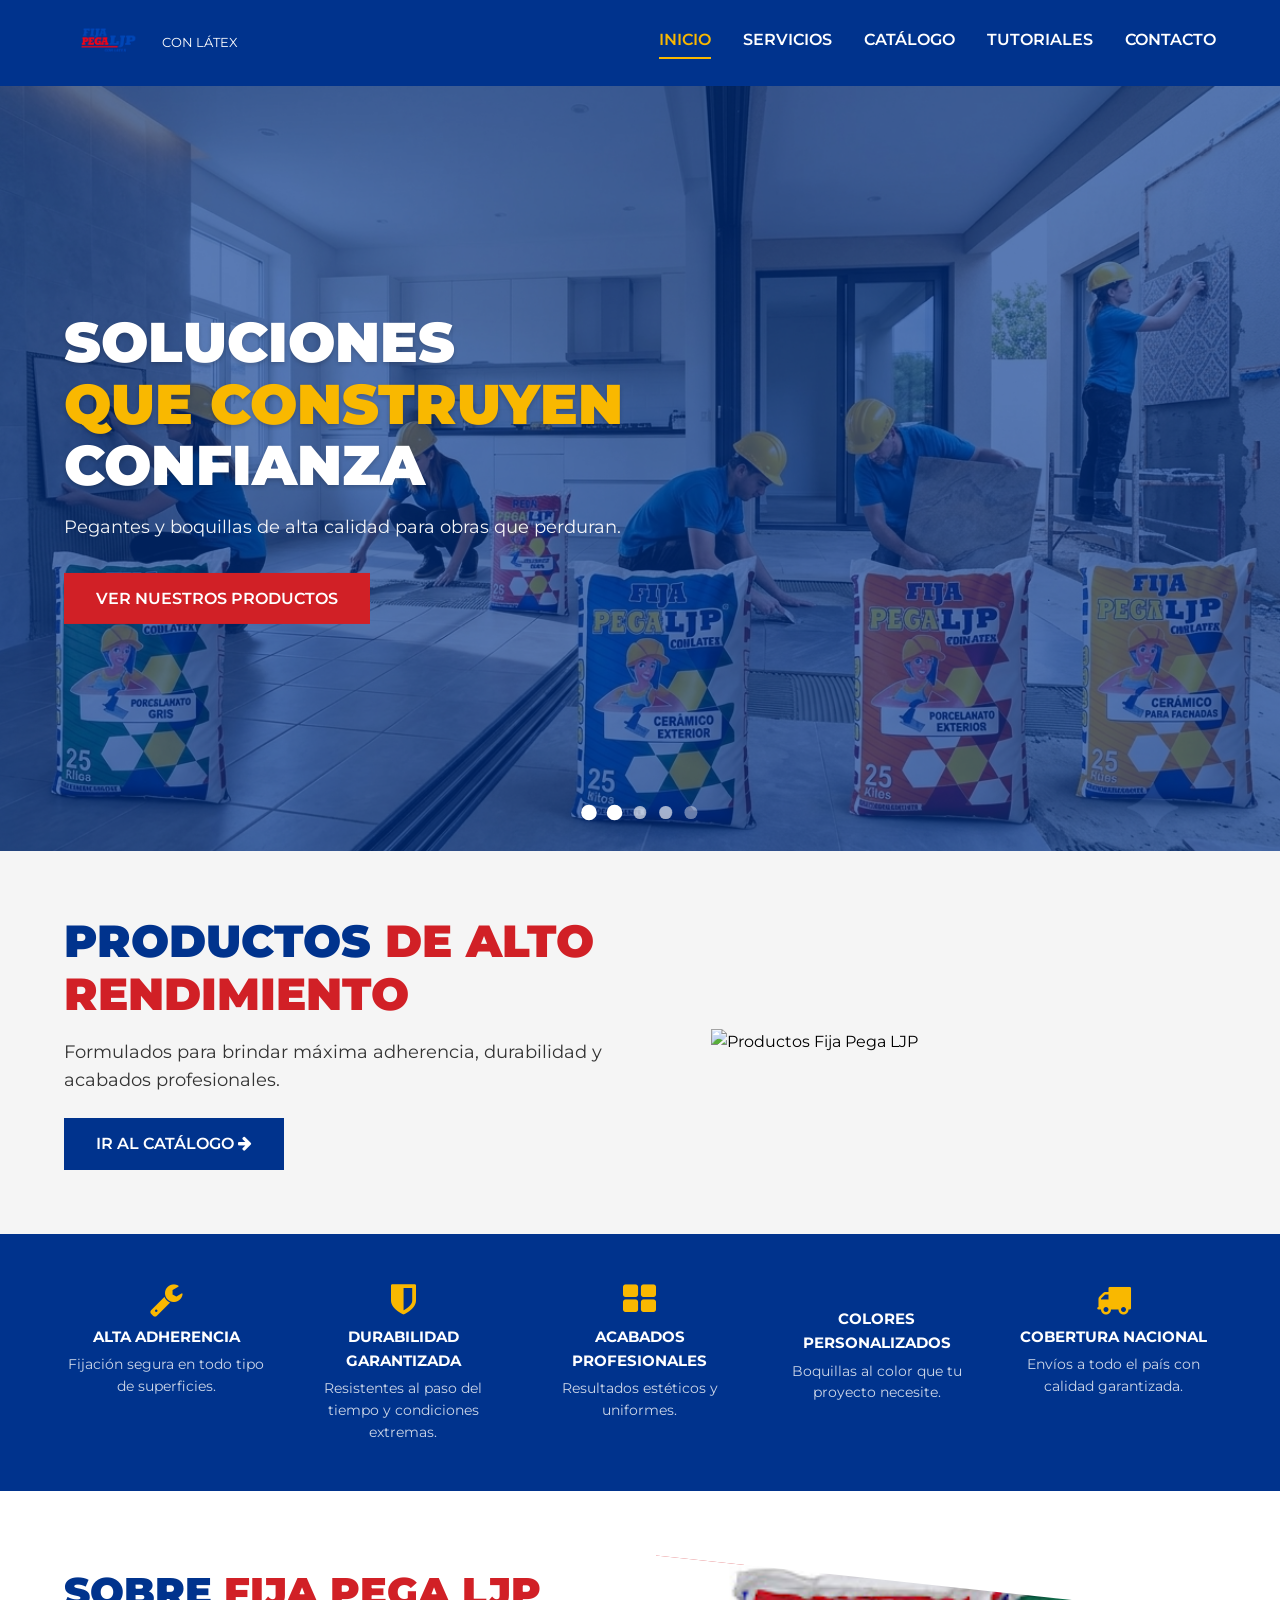
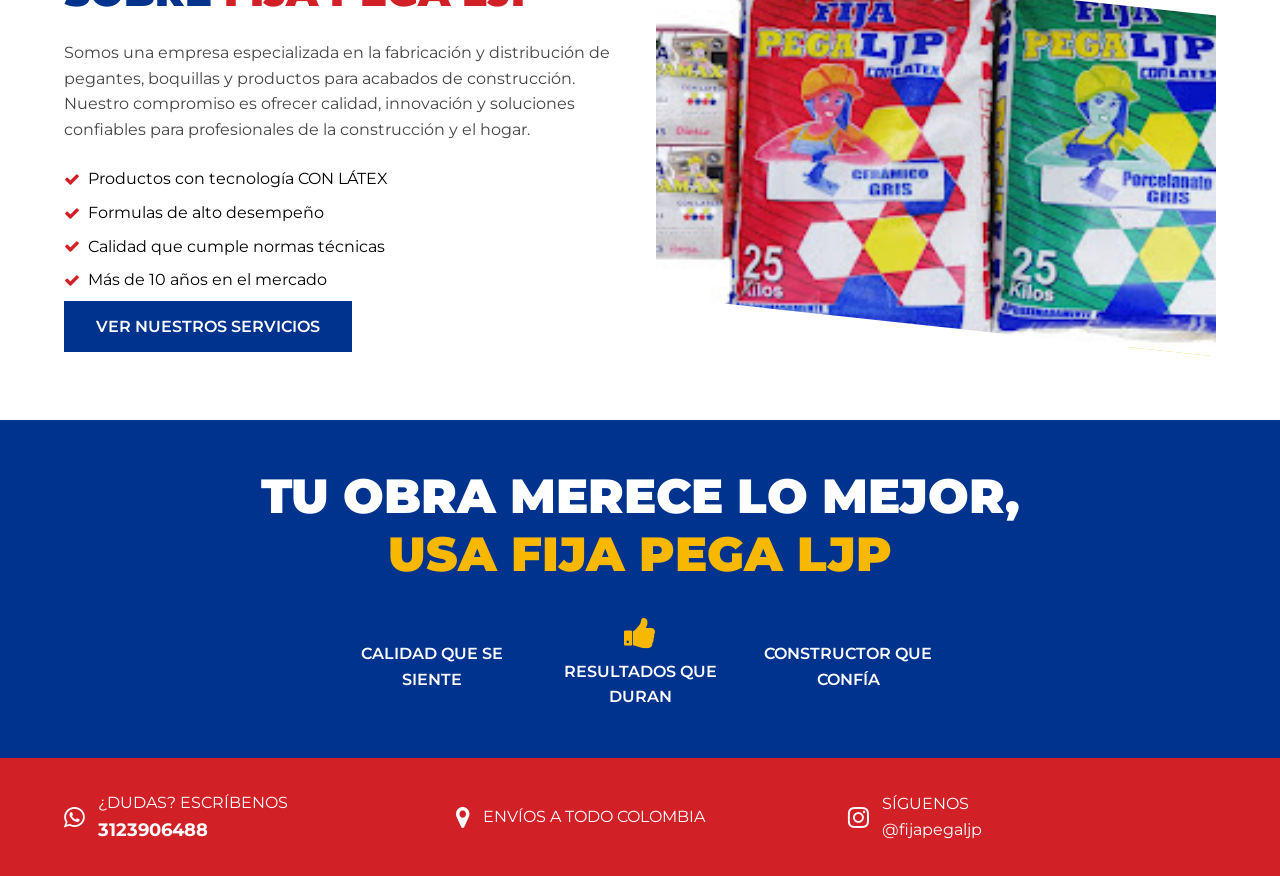
==== index.html @ b13c2d85 "Sitio web completo - Fija Pega LJP" ====
<!DOCTYPE html>
<html lang="es">
<head>
    <meta charset="UTF-8">
    <meta name="viewport" content="width=device-width, initial-scale=1.0">
    <title>Fija Pega LJP - Inicio</title>
    <link rel="stylesheet" href="index.css"> <!-- Estilo general -->
    <link href="https://cdn.jsdelivr.net/npm/font-awesome@4.7.0/css/font-awesome.min.css" rel="stylesheet">
    <link rel="preconnect" href="https://fonts.googleapis.com">
    <link rel="preconnect" href="https://fonts.gstatic.com" crossorigin>
    <link href="https://fonts.googleapis.com/css2?family=Montserrat:wght@400;600;700;900&display=swap" rel="stylesheet">
   <!-- Logo que aparece en la pestaña del navegador -->
<link rel="icon" type="image/png" href="log.png">

</head>
<body>
    <!-- Navbar con enlaces CONECTADOS -->
    <header class="navbar">
        <div class="container navbar-container">
            <div class="logo">
                <img src="log.png" alt="Logo Fija Pega LJP" class="logo-img">
                <span>CON LÁTEX</span>
            </div>

           <nav class="nav-desktop">
    <a href="index.html" class="active">INICIO</a>       <!-- ACTIVO AQUÍ -->
    <a href="servicios.html">SERVICIOS</a>
    <a href="catalogo.html">CATÁLOGO</a>
    <a href="tutoriales.html">TUTORIALES</a>
    <a href="contacto.html">CONTACTO</a>
</nav>

            <button class="menu-movil">
                <i class="fa fa-bars"></i>
            </button>
        </div>
    </header>

    <!-- Sección CARRUSEL DE IMÁGENES -->
    <section class="hero">
        <!-- Carrusel con 5 imágenes -->
<div class="carrusel">
    <div class="carrusel-imagen activa" style="background-image: url('VOLU.png');"></div>
    <div class="carrusel-imagen" style="background-image: url('imag.png');"></div>
    <div class="carrusel-imagen" style="background-image: url('porc.png');"></div>
    <div class="carrusel-imagen" style="background-image: url('fuera.png');"></div>
    <div class="carrusel-imagen" style="background-image: url('fachas.png');"></div> <!-- AQUÍ VA TU QUINTA IMAGEN -->
    <div class="capa-oscura"></div>
</div>

<!-- Indicadores (puntos) AHORA SON 5 -->
<div class="indicadores">
    <span class="activa" data-idx="0"></span>
    <span data-idx="1"></span>
    <span data-idx="2"></span>
    <span data-idx="3"></span>
    <span data-idx="4"></span> <!-- Quinto punto agregado -->
</div>
        
        <div class="container hero-contenido">
            <div class="hero-texto">
                <h2>SOLUCIONES<br><span>QUE CONSTRUYEN</span><br>CONFIANZA</h2>
                <p>Pegantes y boquillas de alta calidad para obras que perduran.</p>
                <a href="catalogo.html" class="boton boton-rojo">VER NUESTROS PRODUCTOS</a> <!-- ENLACE DIRECTO A CATÁLOGO -->
            </div>
        </div>

        <div class="indicadores">
            <span class="activa" data-idx="0"></span>
            <span data-idx="1"></span>
            <span data-idx="2"></span>
        </div>
    </section>

    <!-- Sección Productos -->
    <section class="productos">
        <div class="container productos-grid">
            <div class="productos-texto">
                <h3>PRODUCTOS <span>DE ALTO RENDIMIENTO</span></h3>
                <p>Formulados para brindar máxima adherencia, durabilidad y acabados profesionales.</p>
                <a href="catalogo.html" class="boton boton-azul">IR AL CATÁLOGO <i class="fa fa-arrow-right"></i></a> <!-- ENLACE A CATÁLOGO -->
            </div>
            <div class="productos-imagen">
                <img src="imagenes/productos-principales.png" alt="Productos Fija Pega LJP">
            </div>
        </div>
    </section>

    <!-- Características -->
    <section class="caracteristicas">
        <div class="container caracteristicas-grid">
            <div class="caracteristica-item">
                <i class="fa fa-wrench"></i>
                <h4>ALTA ADHERENCIA</h4>
                <p>Fijación segura en todo tipo de superficies.</p>
            </div>
            <div class="caracteristica-item">
                <i class="fa fa-shield"></i>
                <h4>DURABILIDAD GARANTIZADA</h4>
                <p>Resistentes al paso del tiempo y condiciones extremas.</p>
            </div>
            <div class="caracteristica-item">
                <i class="fa fa-th-large"></i>
                <h4>ACABADOS PROFESIONALES</h4>
                <p>Resultados estéticos y uniformes.</p>
            </div>
            <div class="caracteristica-item">
                <i class="fa fa-palette"></i>
                <h4>COLORES PERSONALIZADOS</h4>
                <p>Boquillas al color que tu proyecto necesite.</p>
            </div>
            <div class="caracteristica-item">
                <i class="fa fa-truck"></i>
                <h4>COBERTURA NACIONAL</h4>
                <p>Envíos a todo el país con calidad garantizada.</p>
            </div>
        </div>
    </section>

    <!-- Sobre Nosotros -->
    <section class="nosotros">
        <div class="container nosotros-grid">
            <div class="nosotros-texto">
                <h3>SOBRE <span>FIJA PEGA LJP</span></h3>
                <p>Somos una empresa especializada en la fabricación y distribución de pegantes, boquillas y productos para acabados de construcción. Nuestro compromiso es ofrecer calidad, innovación y soluciones confiables para profesionales de la construcción y el hogar.</p>
                <ul>
                    <li><i class="fa fa-check"></i> Productos con tecnología CON LÁTEX</li>
                    <li><i class="fa fa-check"></i> Formulas de alto desempeño</li>
                    <li><i class="fa fa-check"></i> Calidad que cumple normas técnicas</li>
                    <li><i class="fa fa-check"></i> Más de 10 años en el mercado</li>
                </ul>
                <a href="servicios.html" class="boton boton-azul">VER NUESTROS SERVICIOS</a> <!-- ENLACE A SERVICIOS -->
            </div>
            <div class="nosotros-imagen">
                <img src="FIJA.jpg" alt="Trabajador instalando cerámica">
                <div class="recorte-amarillo"></div>
                <div class="recorte-rojo"></div>
            </div>
        </div>
    </section>

    <!-- Frase Final -->
    <section class="frase-final">
        <div class="container">
            <h3>TU OBRA MERECE LO MEJOR, <br><span>USA FIJA PEGA LJP</span></h3>
            <div class="iconos-grid">
                <div class="icono-item">
                    <i class="fa fa-medal"></i>
                    <p>CALIDAD QUE SE SIENTE</p>
                </div>
                <div class="icono-item">
                    <i class="fa fa-thumbs-up"></i>
                    <p>RESULTADOS QUE DURAN</p>
                </div>
                <div class="icono-item">
                    <i class="fa fa-hard-hat"></i>
                    <p>CONSTRUCTOR QUE CONFÍA</p>
                </div>
            </div>
        </div>
    </section>

    <!-- Footer -->
    <footer class="footer">
        <div class="container footer-grid">
            <div class="footer-item">
                <i class="fa fa-whatsapp"></i>
                <div>
                    <p>¿DUDAS? ESCRÍBENOS</p>
                    <p class="telefono">3123906488</p>
                </div>
            </div>
            <div class="footer-item">
                <i class="fa fa-map-marker"></i>
                <p>ENVÍOS A TODO COLOMBIA</p>
            </div>
            <div class="footer-item">
                <i class="fa fa-instagram"></i>
                <p>SÍGUENOS <br> @fijapegaljp</p>
            </div>
        </div>
    </footer>

    <!-- Código para carrusel -->
    <script>
    const slides = document.querySelectorAll('.carrusel-imagen');
    const puntos = document.querySelectorAll('.indicadores span');
    let actual = 0;

    function cambiarSlide(n) {
        slides[actual].classList.remove('activa');
        puntos[actual].classList.remove('activa');
        actual = (n !== undefined) ? n : (actual + 1) % slides.length;
        slides[actual].classList.add('activa');
        puntos[actual].classList.add('activa');
    }
    setInterval(cambiarSlide, 5000); // Cambia cada 5 segundos
    puntos.forEach((punto, i) => punto.addEventListener('click', () => cambiarSlide(i)));
</script>
</body>
</html>
---- index.css ----
/* === RESET Y BASE === */
* {
    margin: 0;
    padding: 0;
    box-sizing: border-box;
}
body {
    font-family: 'Montserrat', sans-serif;
    line-height: 1.6;
    overflow-x: hidden;
}
a {
    text-decoration: none;
}
ul {
    list-style: none;
}
.container {
    width: 90%;
    max-width: 1200px;
    margin: 0 auto;
}

/* === COLORES PRINCIPALES === */
:root {
    --azul-primario: #00338D;
    --rojo-secundario: #D12026;
    --amarillo: #F9B800;
    --gris-claro: #F5F5F5;
    --blanco: #FFFFFF;
}

/* === NAVBAR === */
.navbar {
    background-color: var(--azul-primario);
    color: var(--blanco);
    padding: 0.8rem 0;
    position: relative;
    z-index: 10;
}
.navbar-container {
    display: flex;
    justify-content: space-between;
    align-items: center;
}
.logo {
    display: flex;
    align-items: center;
    gap: 0.5rem;
}
.logo-img {
    height: 60px;
    width: auto;
}
.logo span {
    font-size: 0.8rem;
    color: var(--blanco);
}
.nav-desktop {
    display: none;
}
.nav-desktop a {
    color: var(--blanco);
    font-weight: 600;
    margin-left: 2rem;
    transition: color 0.3s;
}
.nav-desktop a:hover,
.nav-desktop a.active {
    color: var(--amarillo);
    border-bottom: 2px solid var(--amarillo);
    padding-bottom: 0.3rem;
}
.menu-movil {
    background: transparent;
    border: none;
    color: var(--blanco);
    font-size: 1.5rem;
    cursor: pointer;
}

/* === HERO / CARRUSEL === */
.hero {
    position: relative;
    height: 85vh;
    min-height: 500px;
    overflow: hidden;
}
.carrusel {
    width: 100%;
    height: 100%;
    position: relative;
}
.carrusel-imagen {
    position: absolute;
    top: 0;
    left: 0;
    width: 100%;
    height: 100%;
    background-size: cover;
    background-position: center center;
    opacity: 0;
    transition: opacity 0.8s ease;
    z-index: 1;
}
.carrusel-imagen.activa {
    opacity: 1;
    z-index: 2;
}
.capa-oscura {
    position: absolute;
    top: 0;
    left: 0;
    width: 100%;
    height: 100%;
    background-color: rgba(0, 51, 141, 0.65); /* Azul con transparencia, se ve la imagen */
    z-index: 3;
}
.hero-contenido {
    position: absolute;
    top: 50%;
    left: 50%;
    transform: translate(-50%, -50%);
    width: 90%;
    max-width: 1200px;
    z-index: 5;
    color: var(--blanco);
}
.hero-texto h2 {
    font-size: clamp(2rem, 5vw, 3.5rem);
    font-weight: 900;
    line-height: 1.1;
    text-shadow: 0 2px 4px rgba(0,0,0,0.2);
}
.hero-texto h2 span {
    color: var(--amarillo);
}
.hero-texto p {
    font-size: 1.1rem;
    margin: 1rem 0 2rem;
    opacity: 0.95;
}
.boton {
    padding: 0.8rem 2rem;
    font-weight: 600;
    display: inline-block;
    transition: background 0.3s;
}
.boton-rojo {
    background-color: var(--rojo-secundario);
    color: var(--blanco);
}
.boton-rojo:hover {
    background-color: #b01a20;
}
.indicadores {
    position: absolute;
    bottom: 2rem;
    left: 50%;
    transform: translateX(-50%);
    display: flex;
    gap: 0.8rem;
    z-index: 6;
}
.indicadores span {
    width: 0.8rem;
    height: 0.8rem;
    border-radius: 50%;
    background-color: rgba(255,255,255,0.4);
    cursor: pointer;
    transition: all 0.3s;
}
.indicadores span.activa {
    background-color: var(--blanco);
    transform: scale(1.2);
}

/* === PRODUCTOS === */
.productos {
    background-color: var(--gris-claro);
    padding: 4rem 0;
}
.productos-grid {
    display: grid;
    gap: 2rem;
}
.productos-texto h3 {
    font-size: clamp(1.8rem, 4vw, 2.8rem);
    font-weight: 900;
    color: var(--azul-primario);
    line-height: 1.2;
}
.productos-texto h3 span {
    color: var(--rojo-secundario);
}
.productos-texto p {
    margin: 1rem 0 1.5rem;
    color: #333;
    font-size: 1.1rem;
}
.boton-azul {
    background-color: var(--azul-primario);
    color: var(--blanco);
}
.boton-azul:hover {
    background-color: #002870;
}
.productos-imagen img {
    width: 100%;
    max-width: 450px;
    display: block;
    margin: 0 auto;
}

/* === CARACTERÍSTICAS === */
.caracteristicas {
    background-color: var(--azul-primario);
    color: var(--blanco);
    padding: 3rem 0;
}
.caracteristicas-grid {
    display: grid;
    grid-template-columns: repeat(2, 1fr);
    gap: 2rem;
    text-align: center;
}
.caracteristica-item i {
    font-size: 2.2rem;
    color: var(--amarillo);
    margin-bottom: 0.5rem;
}
.caracteristica-item h4 {
    font-weight: 700;
    font-size: 0.95rem;
}
.caracteristica-item p {
    font-size: 0.85rem;
    opacity: 0.8;
    margin-top: 0.3rem;
}

/* === SOBRE NOSOTROS === */
.nosotros {
    padding: 4rem 0;
}
.nosotros-grid {
    display: grid;
    gap: 2rem;
}
.nosotros-texto h3 {
    font-size: clamp(1.8rem, 4vw, 2.5rem);
    font-weight: 900;
    color: var(--azul-primario);
}
.nosotros-texto h3 span {
    color: var(--rojo-secundario);
}
.nosotros-texto p {
    margin: 1rem 0 1.5rem;
    color: #444;
}
.nosotros-texto ul li {
    margin: 0.5rem 0;
    display: flex;
    align-items: center;
    gap: 0.5rem;
}
.nosotros-texto ul li i {
    color: var(--rojo-secundario);
}
.nosotros-imagen {
    position: relative;
    clip-path: polygon(0 0, 100% 15%, 100% 100%, 0 85%);
    overflow: hidden;
}
.nosotros-imagen img {
    width: 100%;
    height: 100%;
    object-fit: cover;
    display: block;
}
.recorte-amarillo {
    position: absolute;
    bottom: -0.5rem;
    right: -0.5rem;
    width: 6rem;
    height: 6rem;
    background-color: var(--amarillo);
    z-index: -1;
}
.recorte-rojo {
    position: absolute;
    top: -0.5rem;
    left: -0.5rem;
    width: 6rem;
    height: 6rem;
    background-color: var(--rojo-secundario);
    z-index: -1;
}

/* === FRASE FINAL === */
.frase-final {
    background-color: var(--azul-primario);
    color: var(--blanco);
    padding: 3rem 0;
    text-align: center;
}
.frase-final h3 {
    font-size: clamp(1.8rem, 4vw, 3rem);
    font-weight: 900;
    text-transform: uppercase;
    line-height: 1.2;
}
.frase-final h3 span {
    color: var(--amarillo);
}
.iconos-grid {
    display: grid;
    grid-template-columns: repeat(3, 1fr);
    gap: 1.5rem;
    margin-top: 2rem;
    max-width: 600px;
    margin-left: auto;
    margin-right: auto;
}
.icono-item i {
    font-size: 2.2rem;
    color: var(--amarillo);
    margin-bottom: 0.5rem;
}
.icono-item p {
    font-weight: 600;
}

/* === FOOTER === */
.footer {
    background-color: var(--rojo-secundario);
    color: var(--blanco);
    padding: 2rem 0;
}
.footer-grid {
    display: grid;
    gap: 1.5rem;
    text-align: center;
}
.footer-item {
    display: flex;
    align-items: center;
    justify-content: center;
    gap: 0.8rem;
}
.footer-item i {
    font-size: 1.5rem;
}
.telefono {
    font-weight: 700;
    font-size: 1.1rem;
}

/* === RESPONSIVE: ESCRITORIO === */
@media (min-width: 768px) {
    .nav-desktop {
        display: flex;
    }
    .menu-movil {
        display: none;
    }
    .productos-grid,
    .nosotros-grid {
        grid-template-columns: 1fr 1fr;
        align-items: center;
    }
    .caracteristicas-grid {
        grid-template-columns: repeat(5, 1fr);
    }
    .footer-grid {
        grid-template-columns: repeat(3, 1fr);
        text-align: left;
    }
    .footer-item {
        justify-content: flex-start;
    }
}
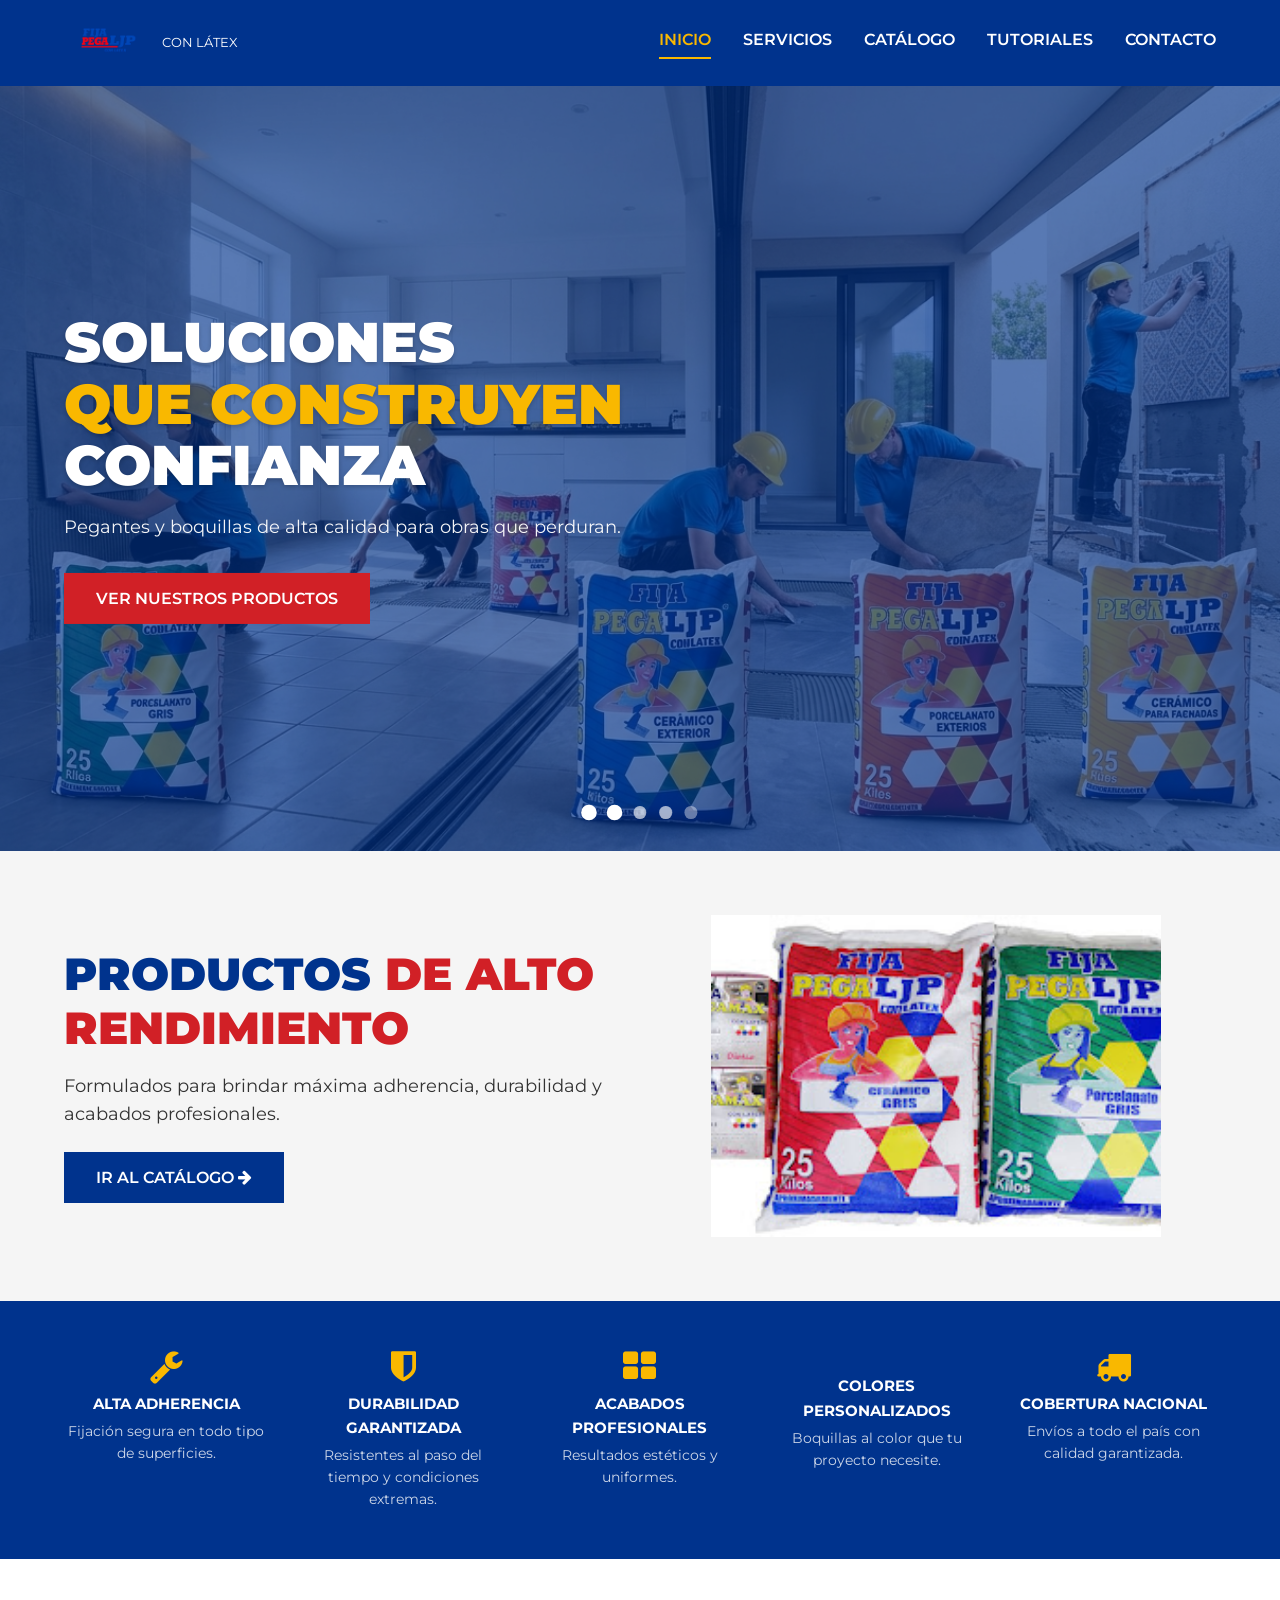
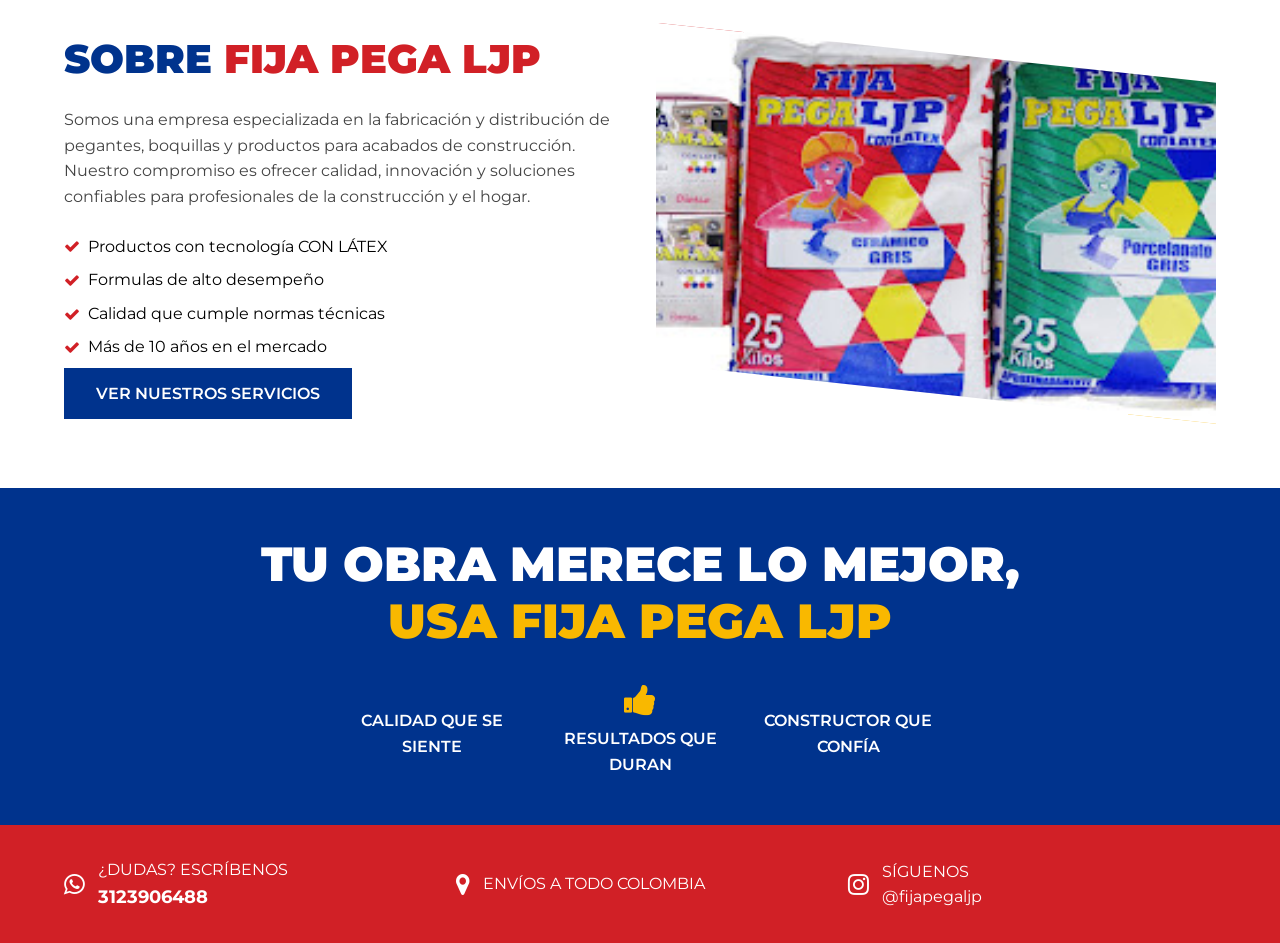
==== commit 435eb947: "Arreglo final menú: overflow visible + clic seguro" ====
--- a/index.html
+++ b/index.html
@@ -81,7 +81,7 @@
                 <a href="catalogo.html" class="boton boton-azul">IR AL CATÁLOGO <i class="fa fa-arrow-right"></i></a> <!-- ENLACE A CATÁLOGO -->
             </div>
             <div class="productos-imagen">
-                <img src="imagenes/productos-principales.png" alt="Productos Fija Pega LJP">
+                <img src="FIJA.jpg" alt="Productos Fija Pega LJP">
             </div>
         </div>
     </section>
@@ -196,6 +196,30 @@
     }
     setInterval(cambiarSlide, 5000); // Cambia cada 5 segundos
     puntos.forEach((punto, i) => punto.addEventListener('click', () => cambiarSlide(i)));
+    
+</script>
+<script>
+const botonMenu = document.querySelector('.menu-movil');
+const nav = document.querySelector('.nav-desktop');
+
+console.log({botonMenu, nav}); // ayuda a ver si los encuentra
+
+if (botonMenu && nav) {
+    botonMenu.addEventListener('click', function(e) {
+        e.preventDefault();
+        nav.classList.toggle('mostrar');
+        this.innerHTML = nav.classList.contains('mostrar') 
+            ? '<i class="fa fa-times"></i>' 
+            : '<i class="fa fa-bars"></i>';
+    });
+
+    nav.querySelectorAll('a').forEach(enlace => {
+        enlace.addEventListener('click', () => {
+            nav.classList.remove('mostrar');
+            botonMenu.innerHTML = '<i class="fa fa-bars"></i>';
+        });
+    });
+}
 </script>
 </body>
 </html>
--- a/index.css
+++ b/index.css
@@ -380,4 +380,71 @@
     .footer-item {
         justify-content: flex-start;
     }
+}
+
+/* MENÚ HAMBURGUESA FINAL */
+.menu-movil {
+    display: none;
+    background: transparent;
+    border: none;
+    font-size: 2rem;
+    color: #ffffff !important;
+    cursor: pointer;
+    position: absolute;
+    right: 20px;
+    top: 50%;
+    transform: translateY(-50%);
+    z-index: 99999 !important; /* Encima absoluto */
+    pointer-events: auto !important; /* Recibe clic sí o sí */
+    margin: 0;
+    padding: 0;
+}
+
+@media (max-width: 768px) {
+    .menu-movil {
+        display: block !important;
+    }
+
+    .navbar {
+        position: relative;
+        overflow: visible !important; /* Evita que corte el menú */
+    }
+
+    .navbar-container {
+        position: relative;
+        z-index: 100;
+        overflow: visible !important;
+    }
+
+    .nav-desktop {
+        position: absolute;
+        top: 100%;
+        left: 0;
+        width: 100%;
+        background: #ffffff !important;
+        display: flex;
+        flex-direction: column;
+        box-shadow: 0 6px 12px rgba(0,0,0,0.15);
+        max-height: 0;
+        overflow: hidden;
+        transition: max-height 0.4s ease;
+        z-index: 99998 !important;
+        pointer-events: auto !important;
+    }
+
+    .nav-desktop.mostrar {
+        max-height: 400px;
+    }
+
+    .nav-desktop a {
+        display: block !important;
+        padding: 1.2rem 1.8rem !important;
+        color: #005293 !important;
+        font-weight: 700 !important;
+        font-size: 16px !important;
+        border-bottom: 1px solid #eee !important;
+        background: #ffffff !important;
+        text-align: left !important;
+        pointer-events: auto !important;
+    }
 }
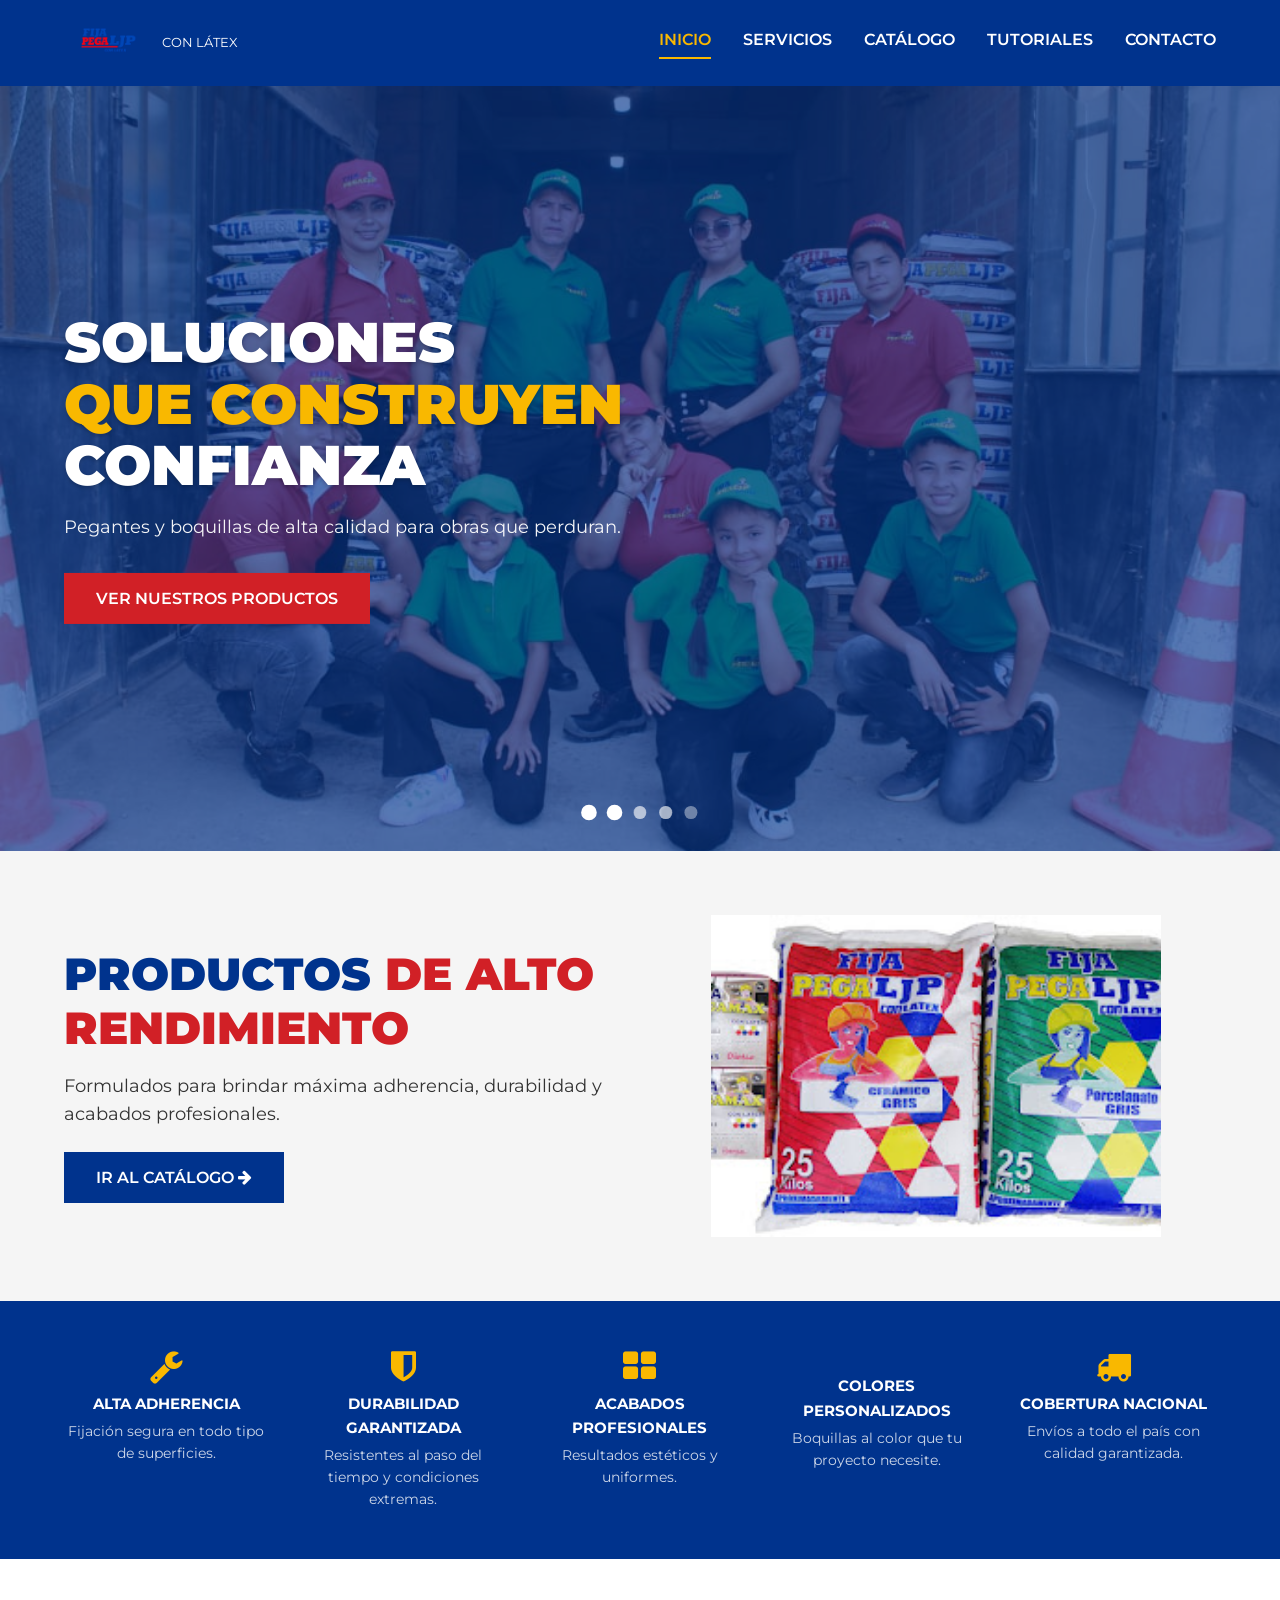
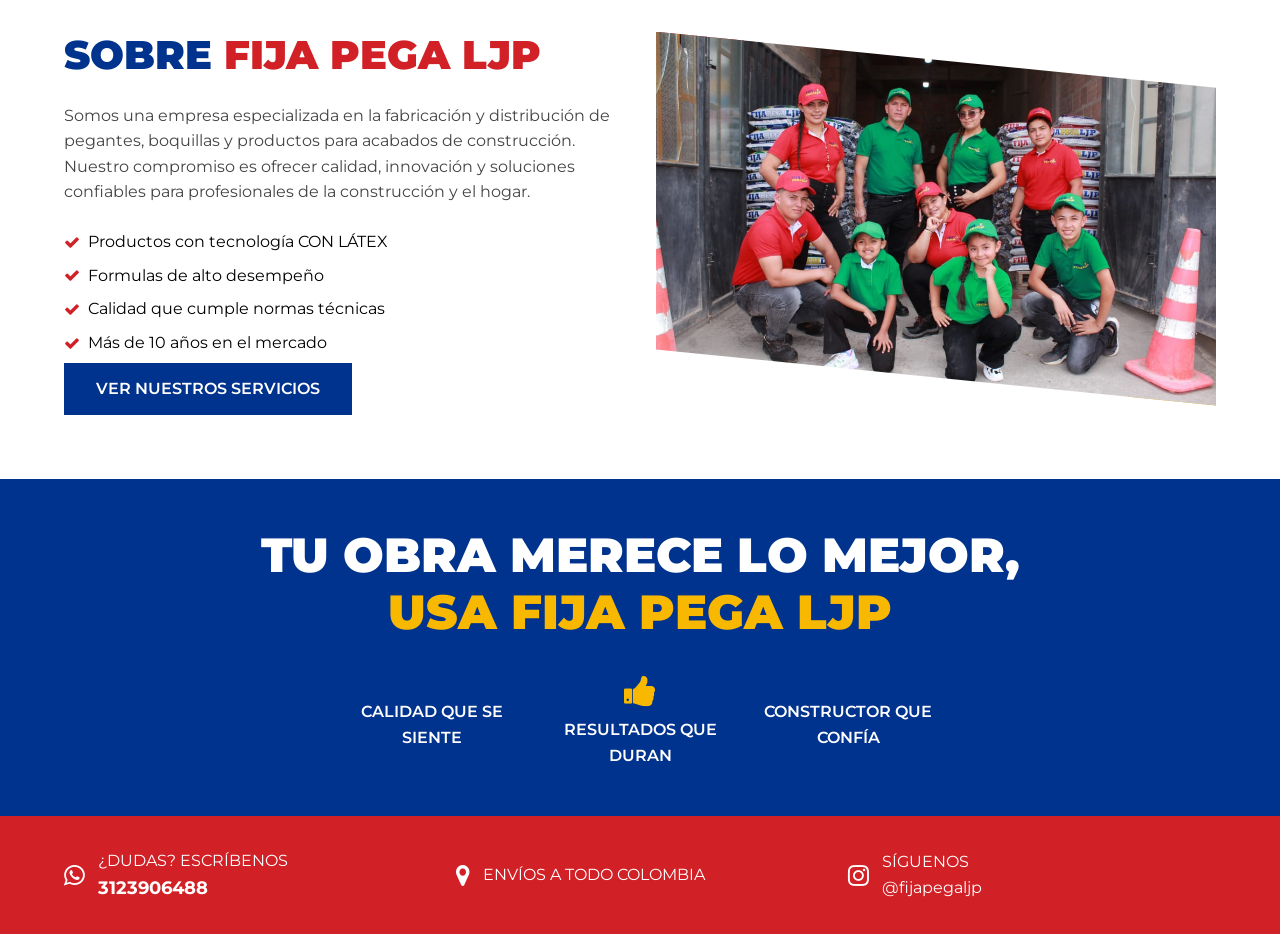
==== commit d5b2cdf1: "actualizacion de  imagenes" ====
--- a/index.html
+++ b/index.html
@@ -40,11 +40,11 @@
     <section class="hero">
         <!-- Carrusel con 5 imágenes -->
 <div class="carrusel">
-    <div class="carrusel-imagen activa" style="background-image: url('VOLU.png');"></div>
-    <div class="carrusel-imagen" style="background-image: url('imag.png');"></div>
-    <div class="carrusel-imagen" style="background-image: url('porc.png');"></div>
-    <div class="carrusel-imagen" style="background-image: url('fuera.png');"></div>
-    <div class="carrusel-imagen" style="background-image: url('fachas.png');"></div> <!-- AQUÍ VA TU QUINTA IMAGEN -->
+    <div class="carrusel-imagen activa" style="background-image: url('fabri2.jpeg');"></div>
+    <div class="carrusel-imagen" style="background-image: url('hora.jpeg');"></div>
+    <div class="carrusel-imagen" style="background-image: url('ORLAN.jpeg');"></div>
+    <div class="carrusel-imagen" style="background-image: url('sabre.jpeg');"></div>
+    <div class="carrusel-imagen" style="background-image: url('portaa.jpeg');"></div> <!-- AQUÍ VA TU QUINTA IMAGEN -->
     <div class="capa-oscura"></div>
 </div>
 
@@ -132,7 +132,7 @@
                 <a href="servicios.html" class="boton boton-azul">VER NUESTROS SERVICIOS</a> <!-- ENLACE A SERVICIOS -->
             </div>
             <div class="nosotros-imagen">
-                <img src="FIJA.jpg" alt="Trabajador instalando cerámica">
+                <img src="fabri2.jpeg" alt="Trabajador instalando cerámica">
                 <div class="recorte-amarillo"></div>
                 <div class="recorte-rojo"></div>
             </div>
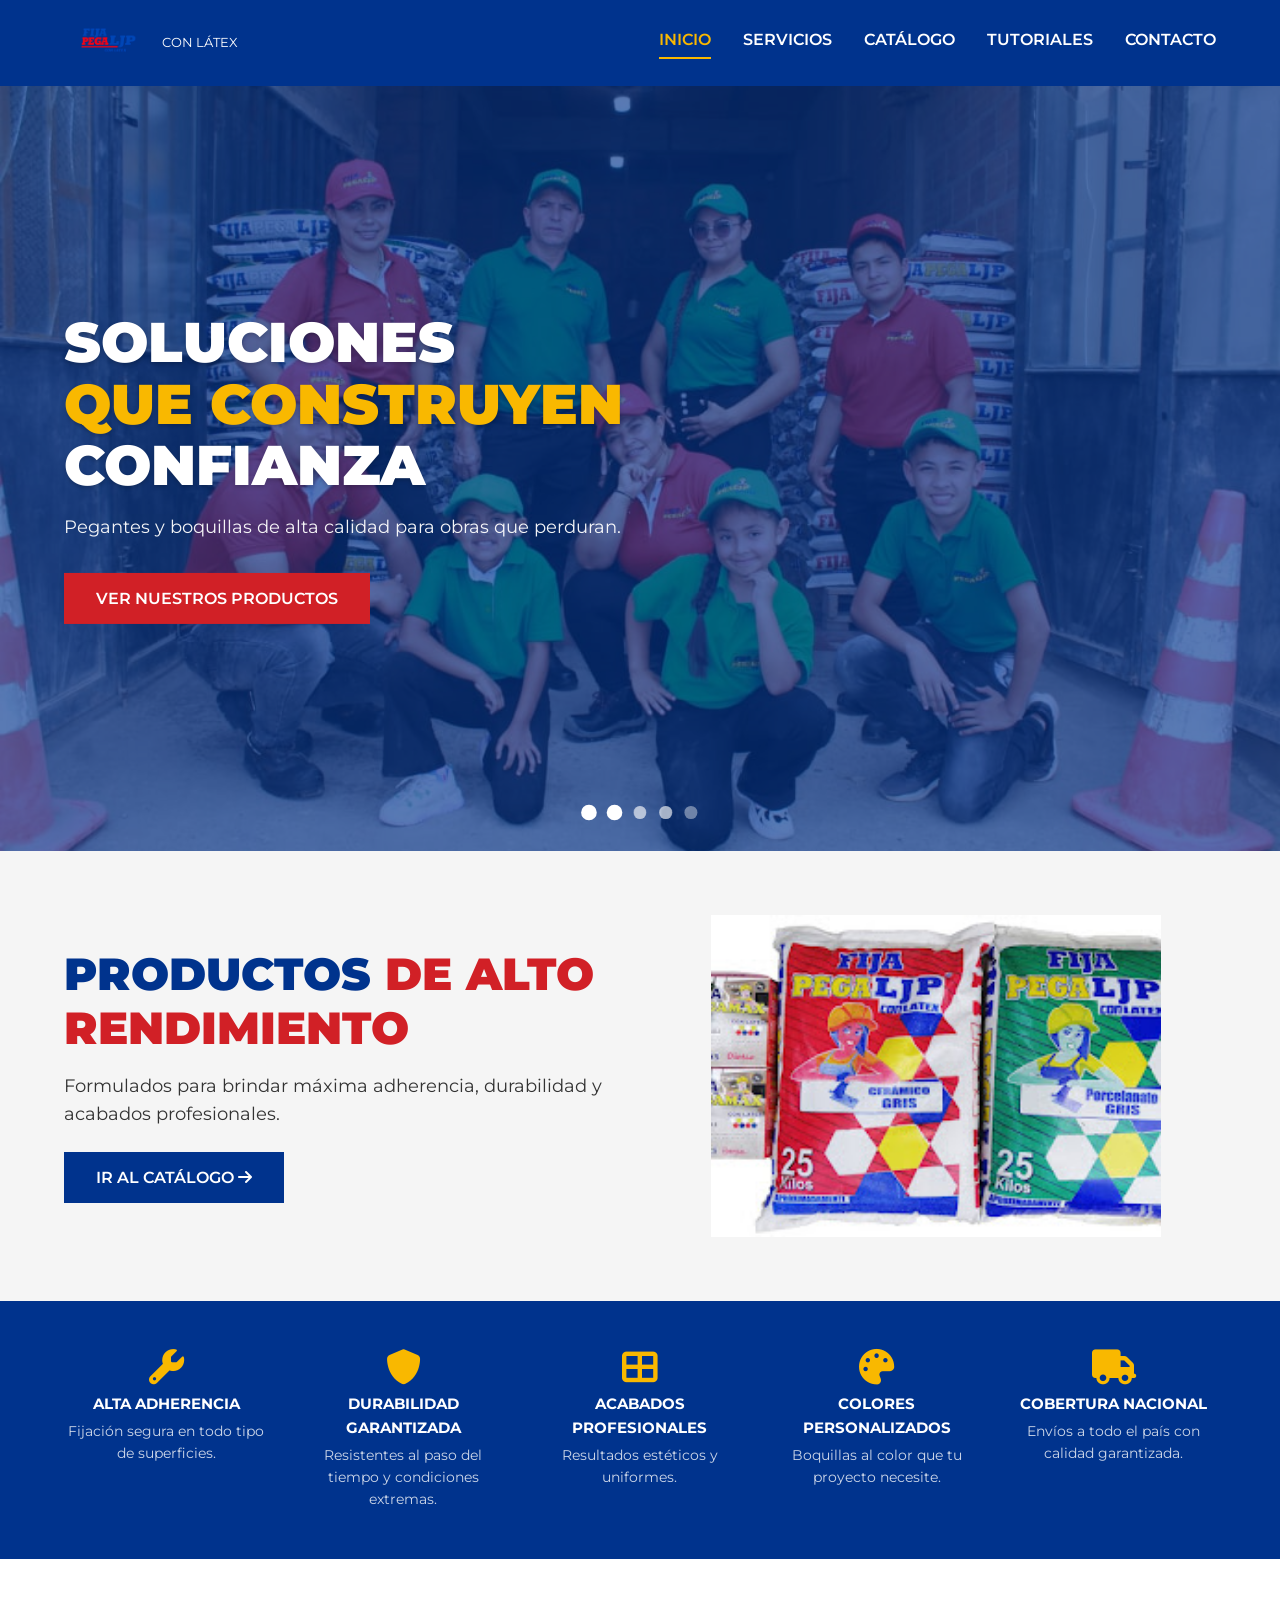
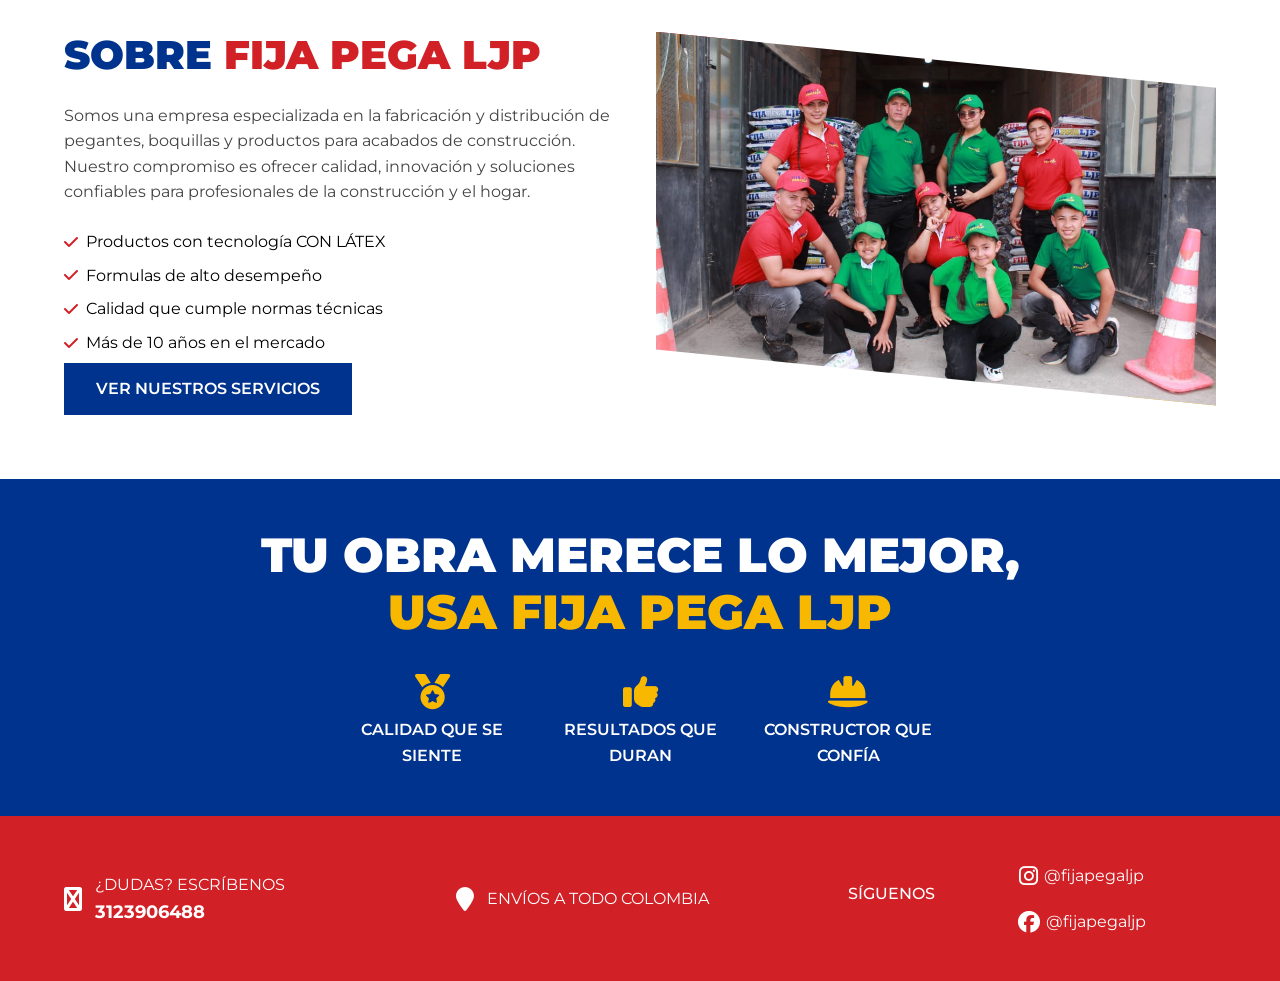
==== commit 0708ff0b: "actualizacion de  redes sociales" ====
--- a/index.html
+++ b/index.html
@@ -174,10 +174,27 @@
                 <i class="fa fa-map-marker"></i>
                 <p>ENVÍOS A TODO COLOMBIA</p>
             </div>
-            <div class="footer-item">
-                <i class="fa fa-instagram"></i>
-                <p>SÍGUENOS <br> @fijapegaljp</p>
-            </div>
+          <!-- Carga Font Awesome para los iconos -->
+<link rel="stylesheet" href="https://cdnjs.cloudflare.com/ajax/libs/font-awesome/6.4.0/css/all.min.css">
+
+<!-- Bloque de redes sociales, responsive -->
+<div class="footer-item" style="text-align: center; padding: 15px 0; font-size: 16px;">
+    <p style="margin: 0 0 10px 0; font-weight: 500;">SÍGUENOS</p>
+    
+    <div style="display: flex; justify-content: center; gap: 20px; flex-wrap: wrap;">
+        <!-- Instagram -->
+        <a href="https://instagram.com/fijapegaljp" target="_blank" rel="noopener noreferrer" style="color: inherit; text-decoration: none; display: flex; align-items: center; gap: 6px;">
+            <i class="fa-brands fa-instagram" style="font-size: 22px;"></i>
+            <span>@fijapegaljp</span>
+        </a>
+
+        <!-- Facebook -->
+        <a href="https://facebook.com/fijapegaljp" target="_blank" rel="noopener noreferrer" style="color: inherit; text-decoration: none; display: flex; align-items: center; gap: 6px;">
+            <i class="fa-brands fa-facebook" style="font-size: 22px;"></i>
+            <span>@fijapegaljp</span>
+        </a>
+    </div>
+</div>
         </div>
     </footer>
 
